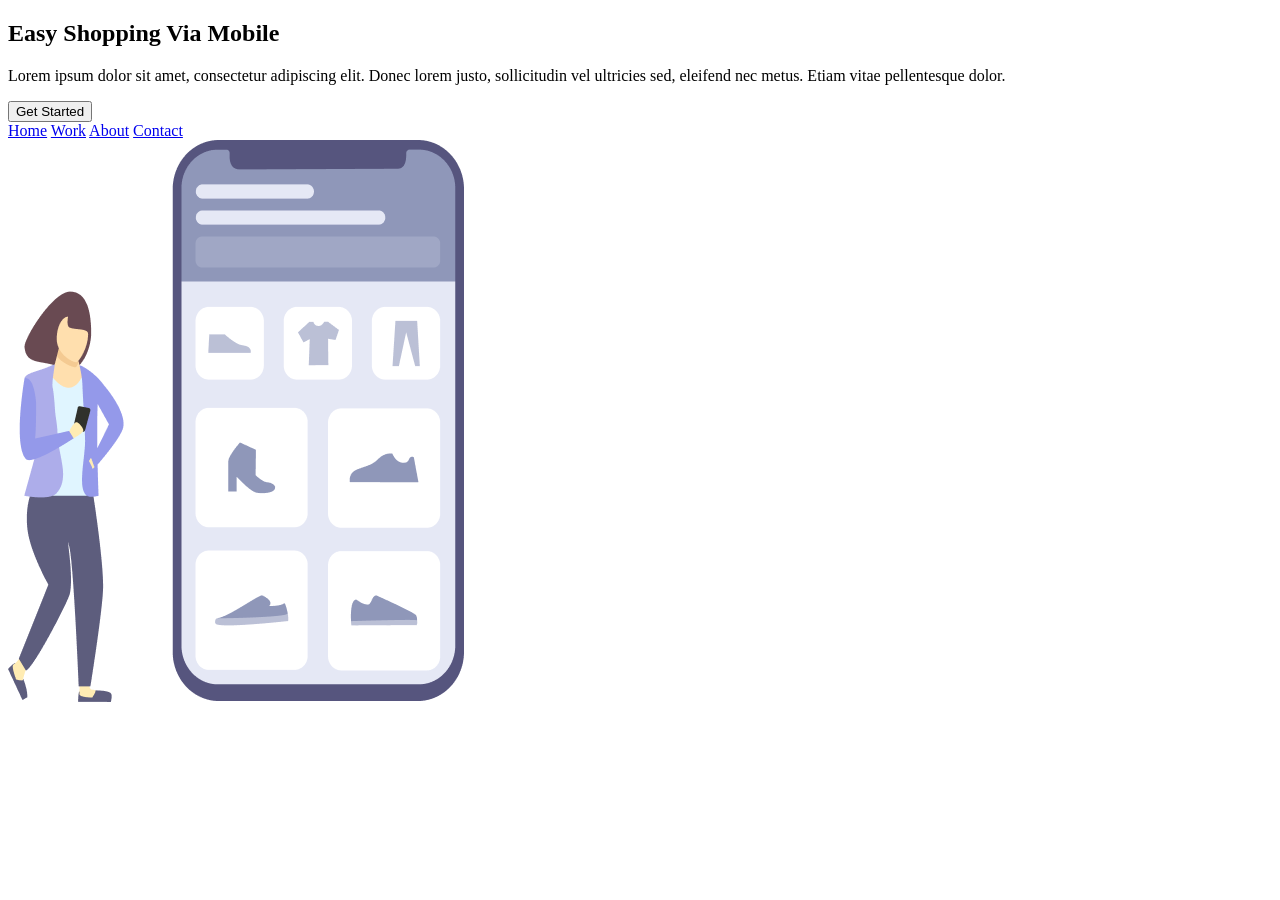
==== index.html @ 6d05c942 "nomes dos arquivos renomeados" ====
<!DOCTYPE html>
<html lang="en">

<head>
    <meta charset="UTF-8">
    <meta name="viewport" content="width=device-width, initial-scale=1.0">
    <link rel="stylesheet" href="projeto.css">
    <link rel="preconnect" href="https://fonts.googleapis.com">
    <link rel="preconnect" href="https://fonts.gstatic.com" crossorigin>
    <link href="https://fonts.googleapis.com/css2?family=Oswald&display=swap" rel="stylesheet">
    <title>CSS Projeto</title>
</head>

<body>
    <main class="wrapper">
        <section class="container-left">
            <h1>Easy Shopping Via Mobile </h1>

            <p>Lorem ipsum dolor sit amet, consectetur adipiscing
                elit. Donec lorem justo, sollicitudin vel ultricies sed,
                eleifend nec metus. Etiam vitae pellentesque dolor. </p>

            <button>Get Started</button>
        </section>

        <section class="container-right">
            <header>
                <a href="Home">Home</a>
                <a href="Work">Work</a>
                <a href="About">About</a>
                <a href="Contact">Contact</a>
            </header>
            <img src="Illustration-3-3.png" alt="mulher mexendo no celular">
        </section>
    </main>

</body>

</html>
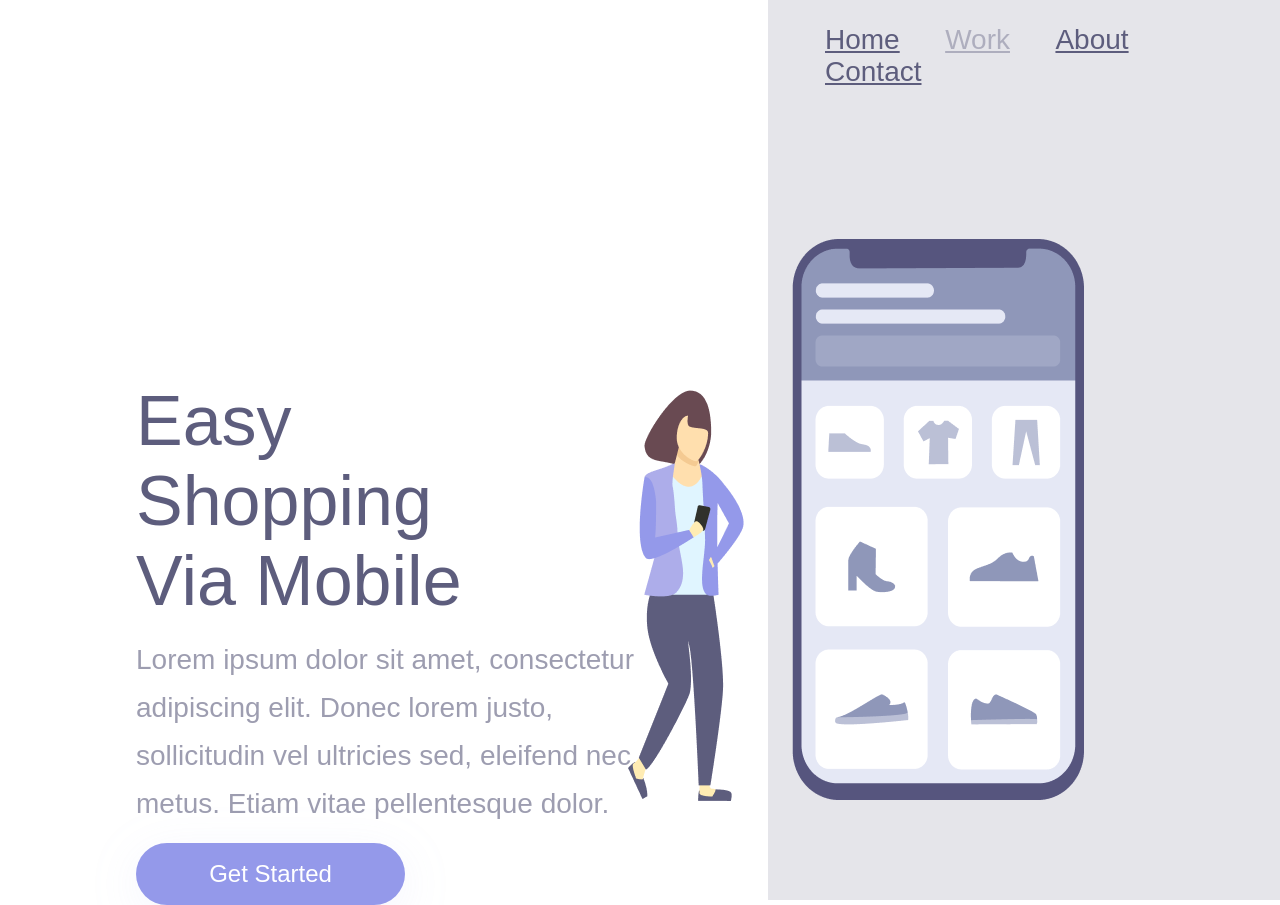
==== commit 4f361dc3: "mudança no stylesheet para style.css" ====
--- a/index.html
+++ b/index.html
@@ -4,7 +4,7 @@
 <head>
     <meta charset="UTF-8">
     <meta name="viewport" content="width=device-width, initial-scale=1.0">
-    <link rel="stylesheet" href="projeto.css">
+    <link rel="stylesheet" href="style.css">
     <link rel="preconnect" href="https://fonts.googleapis.com">
     <link rel="preconnect" href="https://fonts.gstatic.com" crossorigin>
     <link href="https://fonts.googleapis.com/css2?family=Oswald&display=swap" rel="stylesheet">
--- a/style.css
+++ b/style.css
@@ -0,0 +1,145 @@
+* {
+    margin: 0;
+    padding: 0;
+    box-sizing: border-box;
+    font-family: 'Oswald', sans-serif;
+    font-weight: 400;
+}
+
+.wrapper {
+    width: 100vw;
+    height: 100vh;
+}
+
+.container-left {
+    width: 60%;
+    display: inline-block;
+    padding-left: 136px;
+    padding-top: 381px;
+    padding-right: 140px;
+
+}
+
+.container-right {
+    background-color: rgb(93, 93, 125, 0.16);
+    display: inline-block;
+    width: 40%;
+    height: 100vh;
+    position: absolute;
+}
+
+img {
+    position: relative;
+    top: 151px;
+    right: 140px;
+}
+
+h1 {
+    width: 368px;
+    color: #5D5D7D;
+    font-size: 70px;
+    line-height: 80px;
+}
+
+p {
+    color: #5D5D7D;
+    font-size: 28px;
+    line-height: 48px;
+    width: 540px;
+    opacity: 0.6;
+    margin-top: 15px;
+    margin-bottom: 15px;
+}
+
+button {
+    width: 269px;
+    height: 62px;
+    flex-shrink: 0;
+    background: #9499EA;
+    filter: drop-shadow(0px 10px 24px rgba(148, 153, 234, 0.10));
+
+    color: #FFF;
+    text-align: center;
+    font-size: 24px;
+    border: none;
+    border-radius: 50px;
+}
+
+button:hover {
+    background: #7A7FEA;
+    cursor: pointer;
+}
+
+button:active {
+    background: #6A6EEA;
+}
+
+a {
+    font-size: 28px;
+    color: #5D5D7D;
+    margin-right: 41px;
+}
+
+a:nth-child(2) {
+    opacity: 0.4;
+}
+
+a:hover {
+    opacity: .4;
+}
+
+a:active {
+    color: #000;
+}
+
+header {
+    margin: 24.12px 0 0 57px;
+}
+
+@media screen and (max-width: 970px) {
+    .container-left {
+        width: 100%;
+        height: 50%;
+        padding: 0%;
+        margin: 0%;
+    }
+
+    .container-right {
+        display: block;
+        height: auto;
+        width: 100%;
+        position: static;
+        padding: 46px;
+    }
+
+    img {
+        position: static;
+        width: 90%;
+    }
+
+    header {
+        display: none;
+    }
+
+    h1 {
+        line-height: 52px;
+        font-size: 36px;
+        width: auto;
+        text-align: center;
+        margin: 58px 50px 0px 50px;
+
+    }
+
+    p {
+        width: auto;
+        text-align: center;
+        font-size: 14px;
+        line-height: 24px;
+        margin: 15px 40px;
+    }
+
+    button {
+        margin: 0 auto;
+        display: block;
+    }
+}
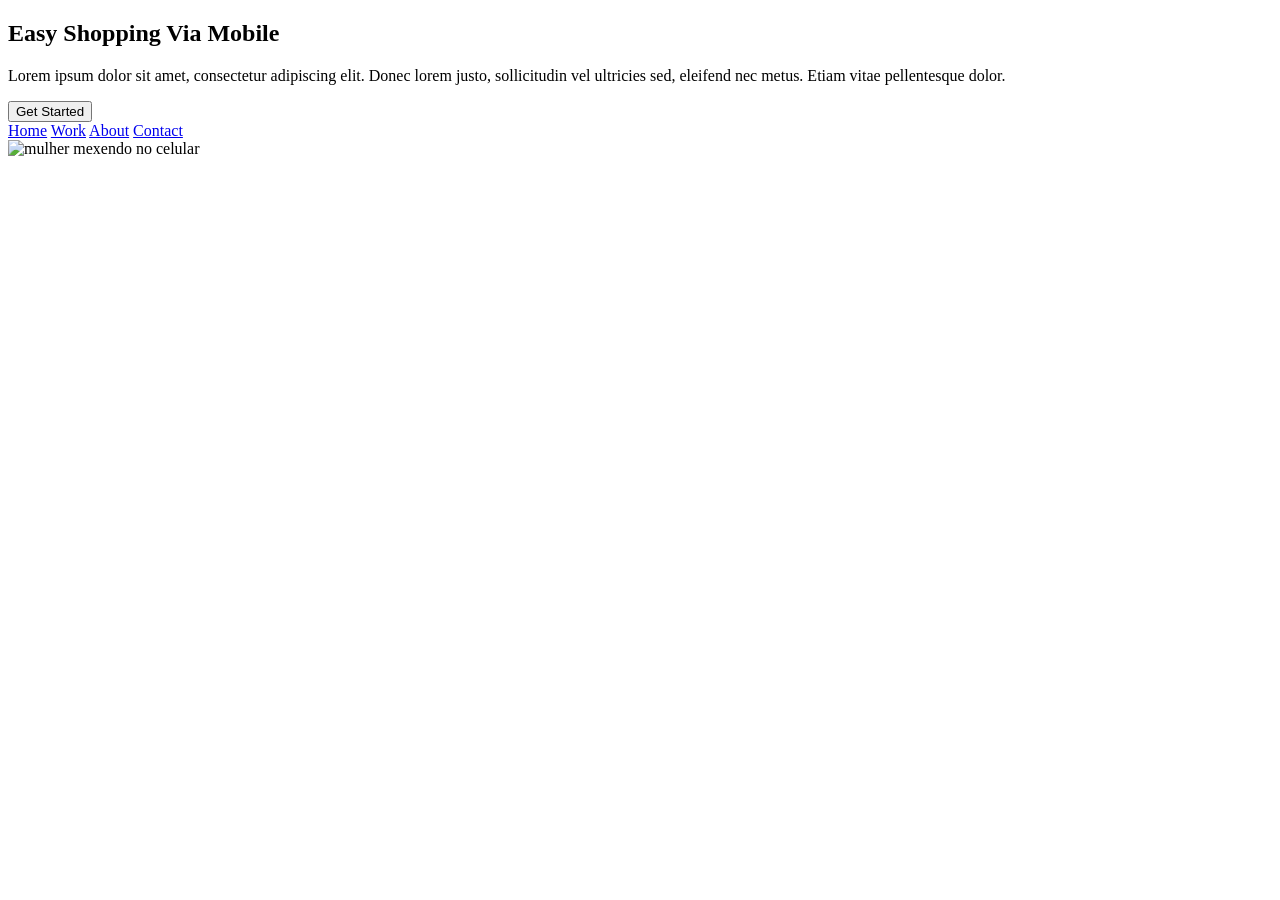
==== commit 0d211706: "mechida no src da img html" ====
--- a/index.html
+++ b/index.html
@@ -4,7 +4,7 @@
 <head>
     <meta charset="UTF-8">
     <meta name="viewport" content="width=device-width, initial-scale=1.0">
-    <link rel="stylesheet" href="style.css">
+    <link rel="stylesheet" href="projeto.css">
     <link rel="preconnect" href="https://fonts.googleapis.com">
     <link rel="preconnect" href="https://fonts.gstatic.com" crossorigin>
     <link href="https://fonts.googleapis.com/css2?family=Oswald&display=swap" rel="stylesheet">
@@ -30,7 +30,7 @@
                 <a href="About">About</a>
                 <a href="Contact">Contact</a>
             </header>
-            <img src="Illustration-3-3.png" alt="mulher mexendo no celular">
+            <img src="img/illustration-3-3.png" alt="mulher mexendo no celular">
         </section>
     </main>
 
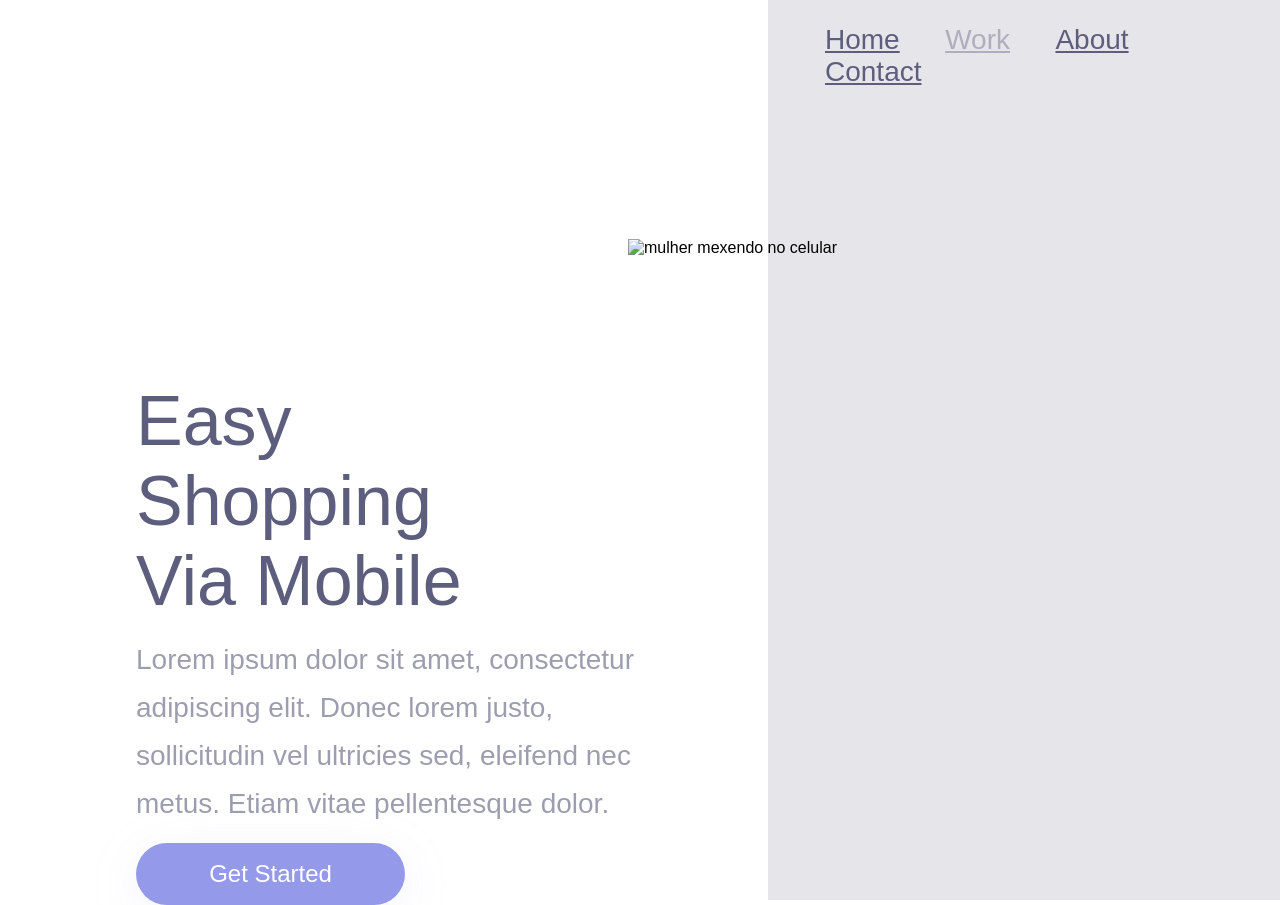
==== commit cd7d28ec: "Merge branch 'main' of https://github.com/bossking7/projeto2.0" ====
--- a/index.html
+++ b/index.html
@@ -4,7 +4,7 @@
 <head>
     <meta charset="UTF-8">
     <meta name="viewport" content="width=device-width, initial-scale=1.0">
-    <link rel="stylesheet" href="projeto.css">
+    <link rel="stylesheet" href="style.css">
     <link rel="preconnect" href="https://fonts.googleapis.com">
     <link rel="preconnect" href="https://fonts.gstatic.com" crossorigin>
     <link href="https://fonts.googleapis.com/css2?family=Oswald&display=swap" rel="stylesheet">
--- a/style.css
+++ b/style.css
@@ -0,0 +1,145 @@
+* {
+    margin: 0;
+    padding: 0;
+    box-sizing: border-box;
+    font-family: 'Oswald', sans-serif;
+    font-weight: 400;
+}
+
+.wrapper {
+    width: 100vw;
+    height: 100vh;
+}
+
+.container-left {
+    width: 60%;
+    display: inline-block;
+    padding-left: 136px;
+    padding-top: 381px;
+    padding-right: 140px;
+
+}
+
+.container-right {
+    background-color: rgb(93, 93, 125, 0.16);
+    display: inline-block;
+    width: 40%;
+    height: 100vh;
+    position: absolute;
+}
+
+img {
+    position: relative;
+    top: 151px;
+    right: 140px;
+}
+
+h1 {
+    width: 368px;
+    color: #5D5D7D;
+    font-size: 70px;
+    line-height: 80px;
+}
+
+p {
+    color: #5D5D7D;
+    font-size: 28px;
+    line-height: 48px;
+    width: 540px;
+    opacity: 0.6;
+    margin-top: 15px;
+    margin-bottom: 15px;
+}
+
+button {
+    width: 269px;
+    height: 62px;
+    flex-shrink: 0;
+    background: #9499EA;
+    filter: drop-shadow(0px 10px 24px rgba(148, 153, 234, 0.10));
+
+    color: #FFF;
+    text-align: center;
+    font-size: 24px;
+    border: none;
+    border-radius: 50px;
+}
+
+button:hover {
+    background: #7A7FEA;
+    cursor: pointer;
+}
+
+button:active {
+    background: #6A6EEA;
+}
+
+a {
+    font-size: 28px;
+    color: #5D5D7D;
+    margin-right: 41px;
+}
+
+a:nth-child(2) {
+    opacity: 0.4;
+}
+
+a:hover {
+    opacity: .4;
+}
+
+a:active {
+    color: #000;
+}
+
+header {
+    margin: 24.12px 0 0 57px;
+}
+
+@media screen and (max-width: 970px) {
+    .container-left {
+        width: 100%;
+        height: 50%;
+        padding: 0%;
+        margin: 0%;
+    }
+
+    .container-right {
+        display: block;
+        height: auto;
+        width: 100%;
+        position: static;
+        padding: 46px;
+    }
+
+    img {
+        position: static;
+        width: 90%;
+    }
+
+    header {
+        display: none;
+    }
+
+    h1 {
+        line-height: 52px;
+        font-size: 36px;
+        width: auto;
+        text-align: center;
+        margin: 58px 50px 0px 50px;
+
+    }
+
+    p {
+        width: auto;
+        text-align: center;
+        font-size: 14px;
+        line-height: 24px;
+        margin: 15px 40px;
+    }
+
+    button {
+        margin: 0 auto;
+        display: block;
+    }
+}
